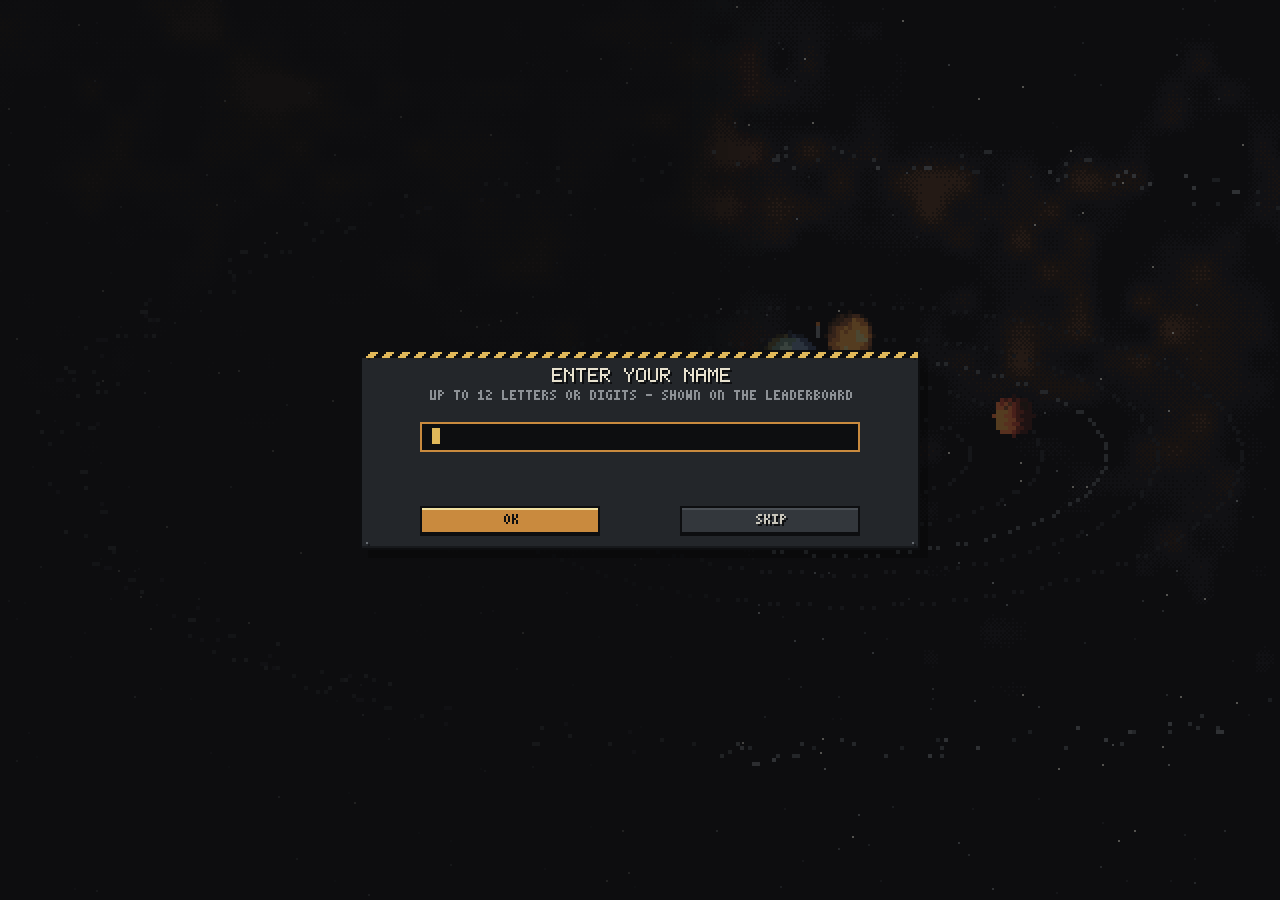
==== index.html @ 83d2d7b4 "Atlas Syndicate (Arcade Edition)" ====
<!DOCTYPE html>
<html lang="en">
<head>
<meta charset="utf-8">
<meta name="viewport" content="width=device-width, initial-scale=1, maximum-scale=1, user-scalable=no, viewport-fit=cover">
<meta name="description" content="Atlas Syndicate: a pixel-art arcade game about building an interplanetary supply chain.">
<meta name="theme-color" content="#0d0e10">
<title>Atlas Syndicate</title>
<link rel="icon" href="favicon.svg" type="image/svg+xml">
<link rel="stylesheet" href="css/style.css">
</head>
<body>
<canvas id="screen" width="480" height="270" aria-label="Atlas Syndicate game screen">This game needs a browser with canvas support.</canvas>
<input id="kbd" type="text" autocomplete="off" autocorrect="off" autocapitalize="characters" spellcheck="false" aria-hidden="true" tabindex="-1">
<noscript><p class="noscript">Atlas Syndicate needs JavaScript.</p></noscript>
<script src="js/config.js"></script>
<script src="js/util.js"></script>
<script src="js/sim/world.js"></script>
<script src="js/sim/economy.js"></script>
<script src="js/sim/logistics.js"></script>
<script src="js/sim/actions.js"></script>
<script src="js/sim/events.js"></script>
<script src="js/sim/sim.js"></script>
<script src="js/sim/bot.js"></script>
<script src="js/render/font.js"></script>
<script src="js/render/sprites.js"></script>
<script src="js/render/core.js"></script>
<script src="js/render/world.js"></script>
<script src="js/render/hud.js"></script>
<script src="js/render/fx.js"></script>
<script src="js/audio/sfx.js"></script>
<script src="js/audio/music.js"></script>
<script src="js/ui/actions.js"></script>
<script src="js/ui/tips.js"></script>
<script src="js/ui/onboarding.js"></script>
<script src="js/ui/screens.js"></script>
<script src="js/ui/input.js"></script>
<script src="js/main.js"></script>
</body>
</html>
---- css/style.css ----
/* ATLAS SYNDICATE v4 — the page is just a black stage for one integer-scaled pixel canvas. */
html, body {
  margin: 0;
  height: 100%;
  overflow: hidden;
  background: #0d0e10;
  overscroll-behavior: none;
  -webkit-tap-highlight-color: transparent;
}
body { display: flex; align-items: center; justify-content: center; }
#screen {
  display: block;
  image-rendering: pixelated;
  image-rendering: crisp-edges;
  touch-action: none;
  user-select: none;
  -webkit-user-select: none;
  -webkit-touch-callout: none;
  cursor: crosshair;
  outline: none;
}
/* off-screen text field: only used to raise the on-screen keyboard on phones */
#kbd {
  position: fixed;
  left: -1000px;
  top: 0;
  width: 10px;
  height: 10px;
  opacity: 0;
  font-size: 16px;
}
.noscript { color: #c9c6bb; font: 16px monospace; }
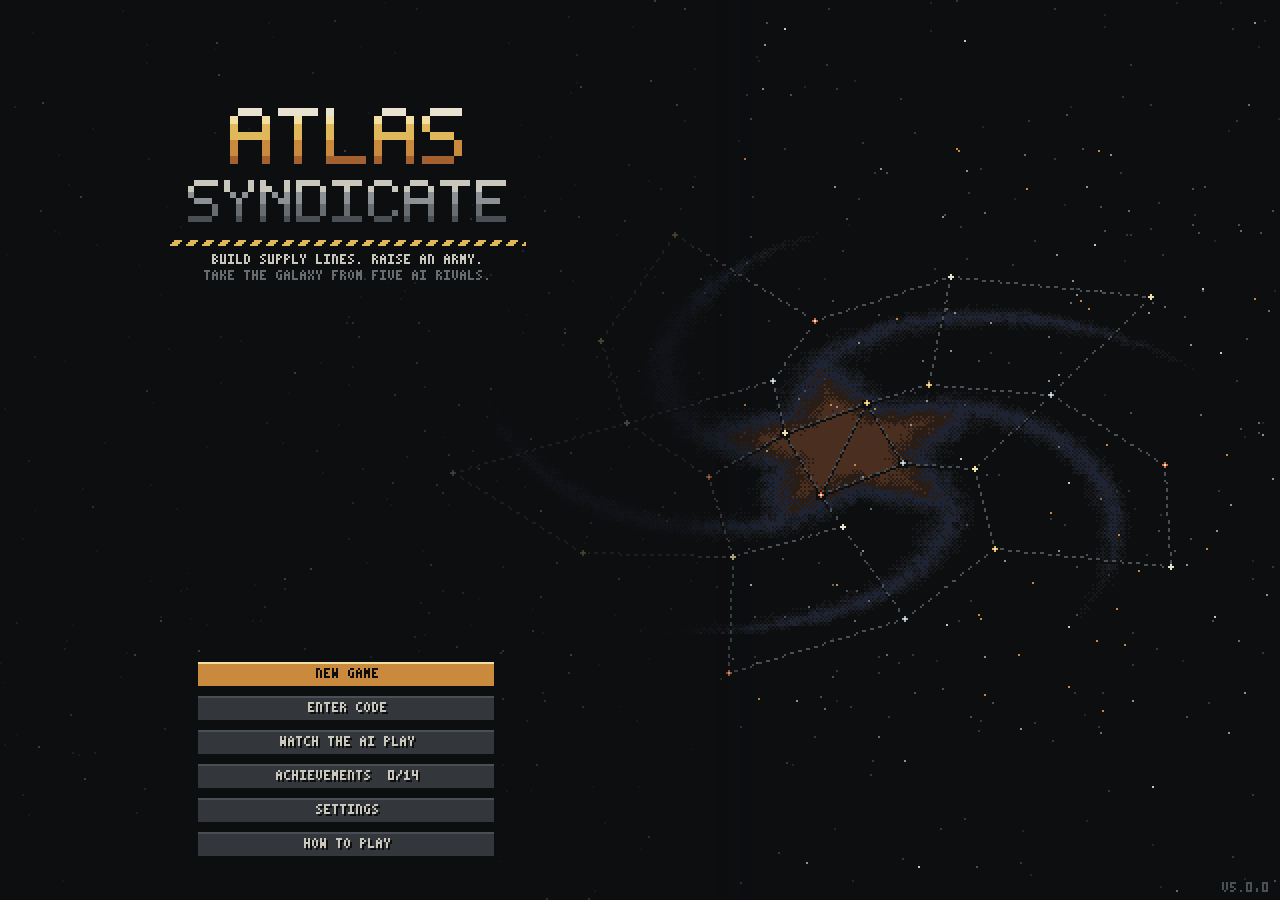
==== commit d5c23720: "Atlas Syndicate v5: a galaxy strategy game with AI rivals A new game on v4's art, audio and technica" ====
--- a/index.html
+++ b/index.html
@@ -3,36 +3,38 @@
 <head>
 <meta charset="utf-8">
 <meta name="viewport" content="width=device-width, initial-scale=1, maximum-scale=1, user-scalable=no, viewport-fit=cover">
-<meta name="description" content="Atlas Syndicate: a pixel-art arcade game about building an interplanetary supply chain.">
+<meta name="description" content="Atlas Syndicate: build your star system's supply lines, turn the income into an army, and take the galaxy from five AI rivals.">
 <meta name="theme-color" content="#0d0e10">
 <title>Atlas Syndicate</title>
 <link rel="icon" href="favicon.svg" type="image/svg+xml">
 <link rel="stylesheet" href="css/style.css">
 </head>
 <body>
-<canvas id="screen" width="480" height="270" aria-label="Atlas Syndicate game screen">This game needs a browser with canvas support.</canvas>
+<canvas id="screen" width="640" height="360" aria-label="Atlas Syndicate game screen">This game needs a browser with canvas support.</canvas>
 <input id="kbd" type="text" autocomplete="off" autocorrect="off" autocapitalize="characters" spellcheck="false" aria-hidden="true" tabindex="-1">
 <noscript><p class="noscript">Atlas Syndicate needs JavaScript.</p></noscript>
 <script src="js/config.js"></script>
 <script src="js/util.js"></script>
-<script src="js/sim/world.js"></script>
+<script src="js/sim/galaxy.js"></script>
 <script src="js/sim/economy.js"></script>
-<script src="js/sim/logistics.js"></script>
-<script src="js/sim/actions.js"></script>
+<script src="js/sim/combat.js"></script>
+<script src="js/sim/cards.js"></script>
 <script src="js/sim/events.js"></script>
 <script src="js/sim/sim.js"></script>
-<script src="js/sim/bot.js"></script>
+<script src="js/sim/actions.js"></script>
+<script src="js/sim/ai/personalities.js"></script>
+<script src="js/sim/ai/brain.js"></script>
 <script src="js/render/font.js"></script>
 <script src="js/render/sprites.js"></script>
 <script src="js/render/core.js"></script>
-<script src="js/render/world.js"></script>
+<script src="js/render/galaxy.js"></script>
+<script src="js/render/system.js"></script>
 <script src="js/render/hud.js"></script>
 <script src="js/render/fx.js"></script>
 <script src="js/audio/sfx.js"></script>
 <script src="js/audio/music.js"></script>
 <script src="js/ui/actions.js"></script>
-<script src="js/ui/tips.js"></script>
-<script src="js/ui/onboarding.js"></script>
+<script src="js/ui/tutorial.js"></script>
 <script src="js/ui/screens.js"></script>
 <script src="js/ui/input.js"></script>
 <script src="js/main.js"></script>
--- a/css/style.css
+++ b/css/style.css
@@ -1,4 +1,4 @@
-/* ATLAS SYNDICATE v4 — the page is just a black stage for one integer-scaled pixel canvas. */
+/* ATLAS SYNDICATE v5 — the page is just a black stage for one integer-scaled pixel canvas. */
 html, body {
   margin: 0;
   height: 100%;
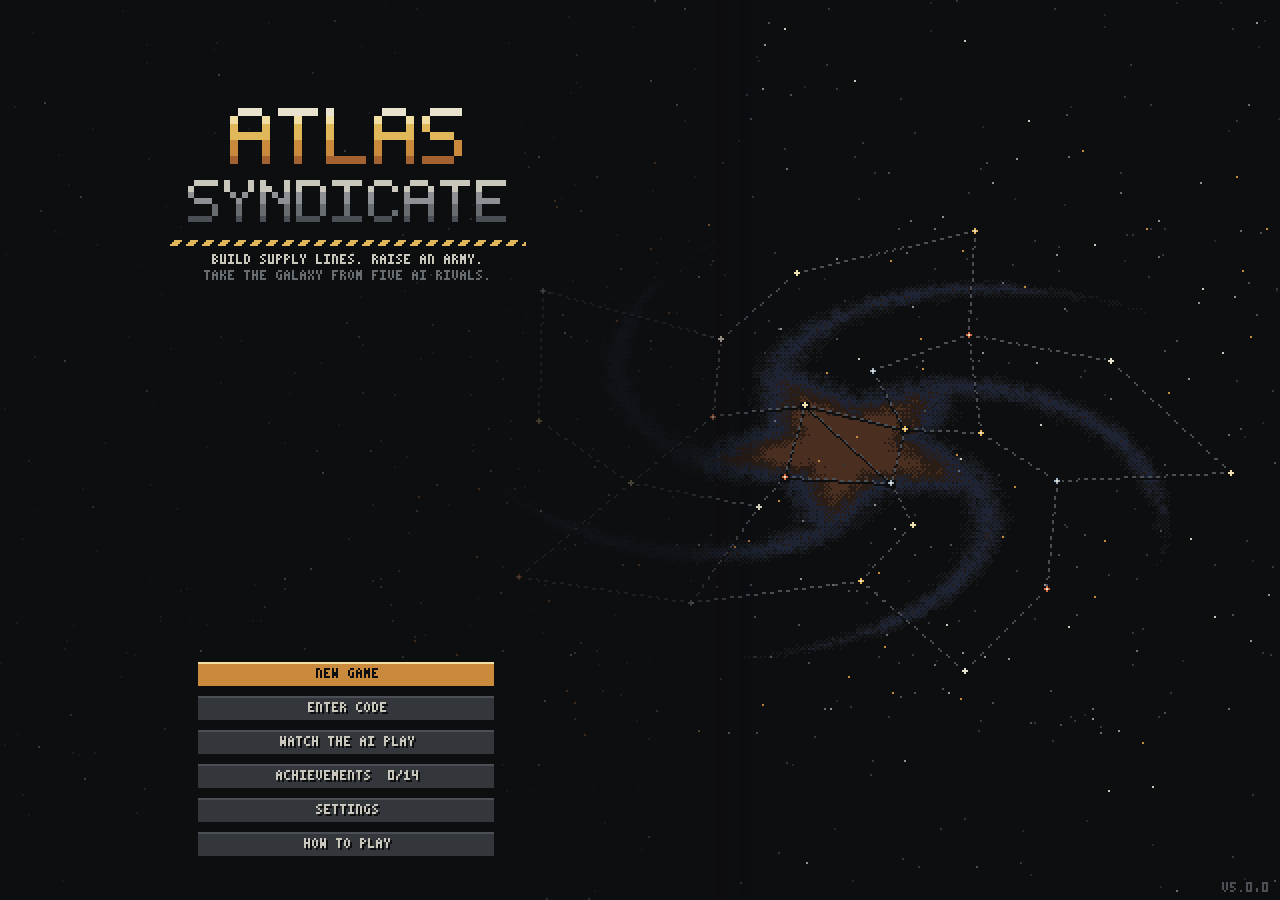
==== commit 49677357: "Fix stale cached builds on Pages; add Settings option to delete saves - Every script and stylesheet " ====
--- a/index.html
+++ b/index.html
@@ -7,36 +7,36 @@
 <meta name="theme-color" content="#0d0e10">
 <title>Atlas Syndicate</title>
 <link rel="icon" href="favicon.svg" type="image/svg+xml">
-<link rel="stylesheet" href="css/style.css">
+<link rel="stylesheet" href="css/style.css?v=dev">
 </head>
 <body>
 <canvas id="screen" width="640" height="360" aria-label="Atlas Syndicate game screen">This game needs a browser with canvas support.</canvas>
 <input id="kbd" type="text" autocomplete="off" autocorrect="off" autocapitalize="characters" spellcheck="false" aria-hidden="true" tabindex="-1">
 <noscript><p class="noscript">Atlas Syndicate needs JavaScript.</p></noscript>
-<script src="js/config.js"></script>
-<script src="js/util.js"></script>
-<script src="js/sim/galaxy.js"></script>
-<script src="js/sim/economy.js"></script>
-<script src="js/sim/combat.js"></script>
-<script src="js/sim/cards.js"></script>
-<script src="js/sim/events.js"></script>
-<script src="js/sim/sim.js"></script>
-<script src="js/sim/actions.js"></script>
-<script src="js/sim/ai/personalities.js"></script>
-<script src="js/sim/ai/brain.js"></script>
-<script src="js/render/font.js"></script>
-<script src="js/render/sprites.js"></script>
-<script src="js/render/core.js"></script>
-<script src="js/render/galaxy.js"></script>
-<script src="js/render/system.js"></script>
-<script src="js/render/hud.js"></script>
-<script src="js/render/fx.js"></script>
-<script src="js/audio/sfx.js"></script>
-<script src="js/audio/music.js"></script>
-<script src="js/ui/actions.js"></script>
-<script src="js/ui/tutorial.js"></script>
-<script src="js/ui/screens.js"></script>
-<script src="js/ui/input.js"></script>
-<script src="js/main.js"></script>
+<script src="js/config.js?v=dev"></script>
+<script src="js/util.js?v=dev"></script>
+<script src="js/sim/galaxy.js?v=dev"></script>
+<script src="js/sim/economy.js?v=dev"></script>
+<script src="js/sim/combat.js?v=dev"></script>
+<script src="js/sim/cards.js?v=dev"></script>
+<script src="js/sim/events.js?v=dev"></script>
+<script src="js/sim/sim.js?v=dev"></script>
+<script src="js/sim/actions.js?v=dev"></script>
+<script src="js/sim/ai/personalities.js?v=dev"></script>
+<script src="js/sim/ai/brain.js?v=dev"></script>
+<script src="js/render/font.js?v=dev"></script>
+<script src="js/render/sprites.js?v=dev"></script>
+<script src="js/render/core.js?v=dev"></script>
+<script src="js/render/galaxy.js?v=dev"></script>
+<script src="js/render/system.js?v=dev"></script>
+<script src="js/render/hud.js?v=dev"></script>
+<script src="js/render/fx.js?v=dev"></script>
+<script src="js/audio/sfx.js?v=dev"></script>
+<script src="js/audio/music.js?v=dev"></script>
+<script src="js/ui/actions.js?v=dev"></script>
+<script src="js/ui/tutorial.js?v=dev"></script>
+<script src="js/ui/screens.js?v=dev"></script>
+<script src="js/ui/input.js?v=dev"></script>
+<script src="js/main.js?v=dev"></script>
 </body>
 </html>
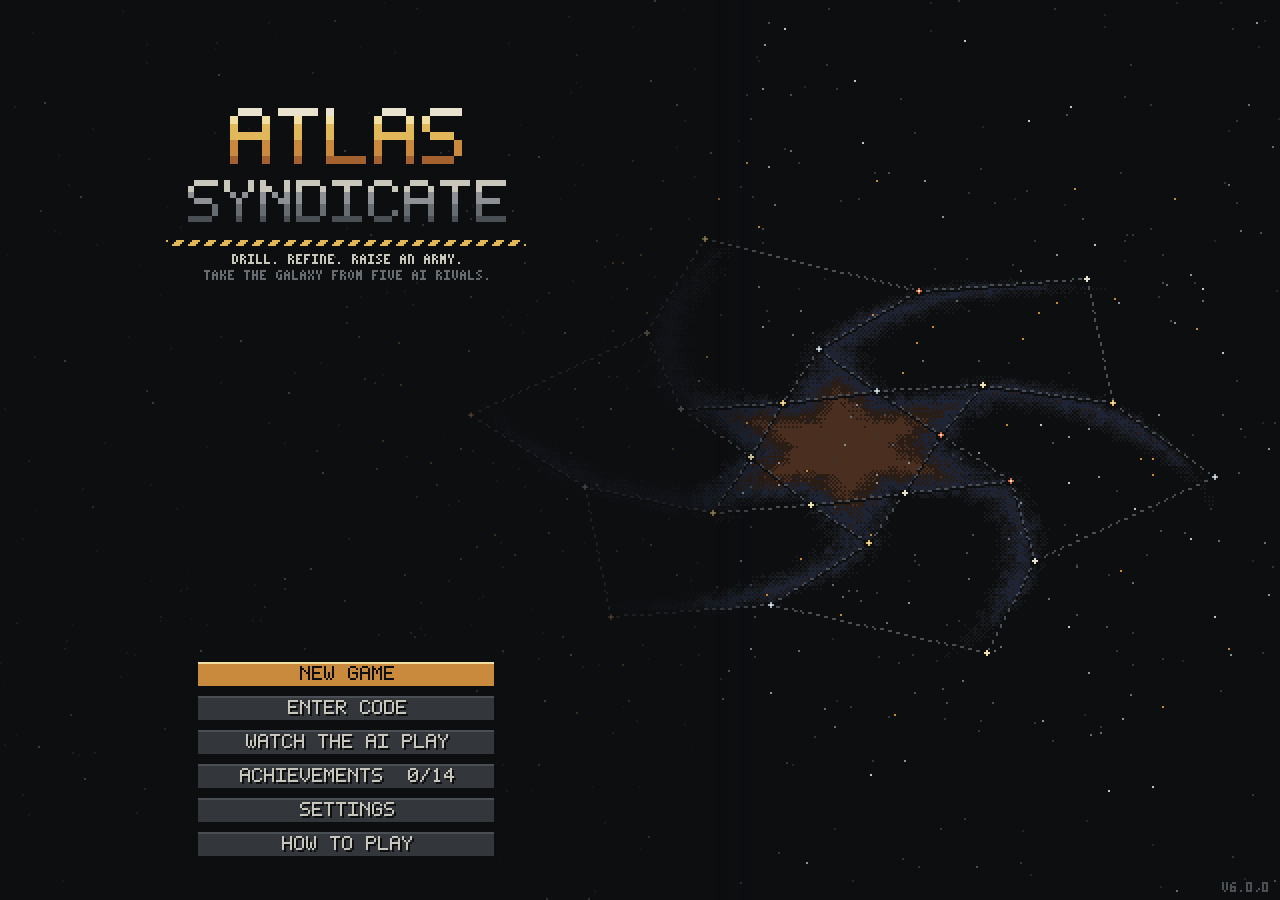
==== commit 9f9051f0: "Atlas Syndicate v6: planet cross-sections, drilling, ports and a four-resource economy Replaces the " ====
--- a/index.html
+++ b/index.html
@@ -3,7 +3,7 @@
 <head>
 <meta charset="utf-8">
 <meta name="viewport" content="width=device-width, initial-scale=1, maximum-scale=1, user-scalable=no, viewport-fit=cover">
-<meta name="description" content="Atlas Syndicate: build your star system's supply lines, turn the income into an army, and take the galaxy from five AI rivals.">
+<meta name="description" content="Atlas Syndicate: drill and refine on cross-sectioned planets, route resources between them, turn the output into an army, and take the galaxy from five AI rivals.">
 <meta name="theme-color" content="#0d0e10">
 <title>Atlas Syndicate</title>
 <link rel="icon" href="favicon.svg" type="image/svg+xml">
@@ -15,10 +15,11 @@
 <noscript><p class="noscript">Atlas Syndicate needs JavaScript.</p></noscript>
 <script src="js/config.js?v=dev"></script>
 <script src="js/util.js?v=dev"></script>
+<script src="js/sim/planet.js?v=dev"></script>
 <script src="js/sim/galaxy.js?v=dev"></script>
 <script src="js/sim/economy.js?v=dev"></script>
 <script src="js/sim/combat.js?v=dev"></script>
-<script src="js/sim/cards.js?v=dev"></script>
+<script src="js/sim/upgrades.js?v=dev"></script>
 <script src="js/sim/events.js?v=dev"></script>
 <script src="js/sim/sim.js?v=dev"></script>
 <script src="js/sim/actions.js?v=dev"></script>
@@ -29,8 +30,10 @@
 <script src="js/render/core.js?v=dev"></script>
 <script src="js/render/galaxy.js?v=dev"></script>
 <script src="js/render/system.js?v=dev"></script>
+<script src="js/render/planet.js?v=dev"></script>
 <script src="js/render/hud.js?v=dev"></script>
 <script src="js/render/fx.js?v=dev"></script>
+<script src="js/render/debug.js?v=dev"></script>
 <script src="js/audio/sfx.js?v=dev"></script>
 <script src="js/audio/music.js?v=dev"></script>
 <script src="js/ui/actions.js?v=dev"></script>
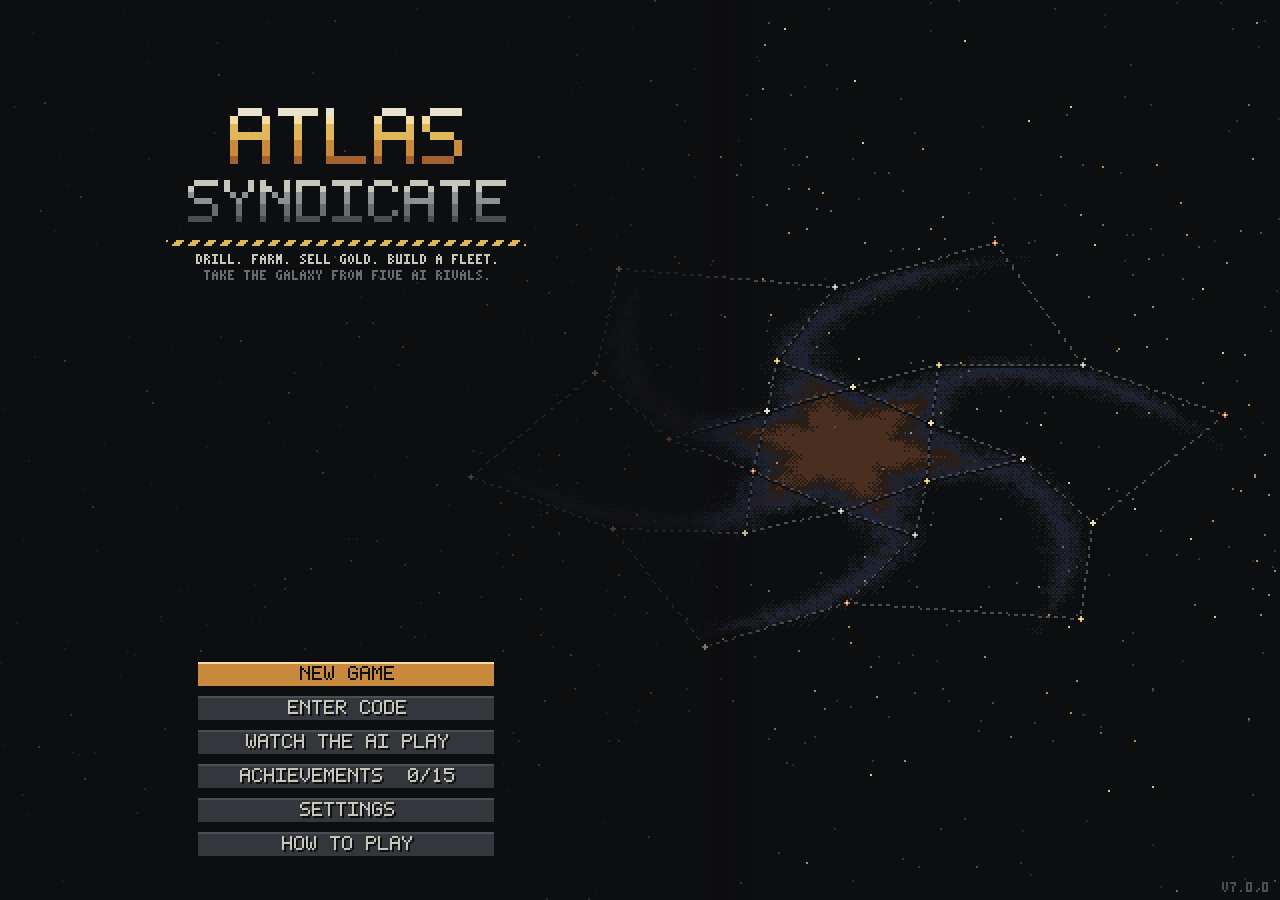
==== commit 860b1d11: "Bug fixes" ====
--- a/index.html
+++ b/index.html
@@ -19,7 +19,6 @@
 <script src="js/sim/galaxy.js?v=dev"></script>
 <script src="js/sim/economy.js?v=dev"></script>
 <script src="js/sim/combat.js?v=dev"></script>
-<script src="js/sim/upgrades.js?v=dev"></script>
 <script src="js/sim/events.js?v=dev"></script>
 <script src="js/sim/sim.js?v=dev"></script>
 <script src="js/sim/actions.js?v=dev"></script>
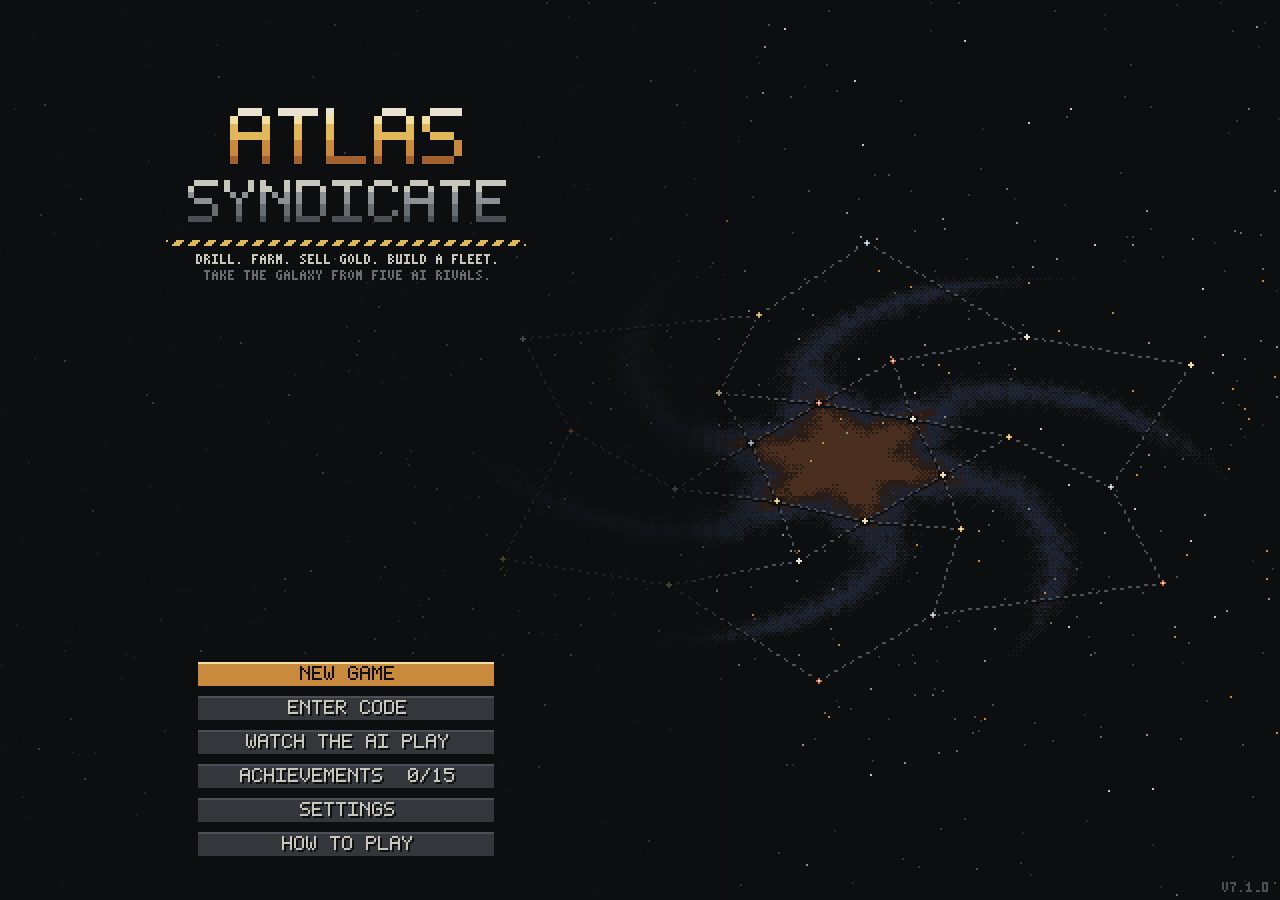
==== commit afa855d9: "feat: add contextual next-move guidance" ====
--- a/index.html
+++ b/index.html
@@ -22,6 +22,7 @@
 <script src="js/sim/events.js?v=dev"></script>
 <script src="js/sim/sim.js?v=dev"></script>
 <script src="js/sim/actions.js?v=dev"></script>
+<script src="js/sim/advice.js?v=dev"></script>
 <script src="js/sim/ai/personalities.js?v=dev"></script>
 <script src="js/sim/ai/brain.js?v=dev"></script>
 <script src="js/render/font.js?v=dev"></script>
